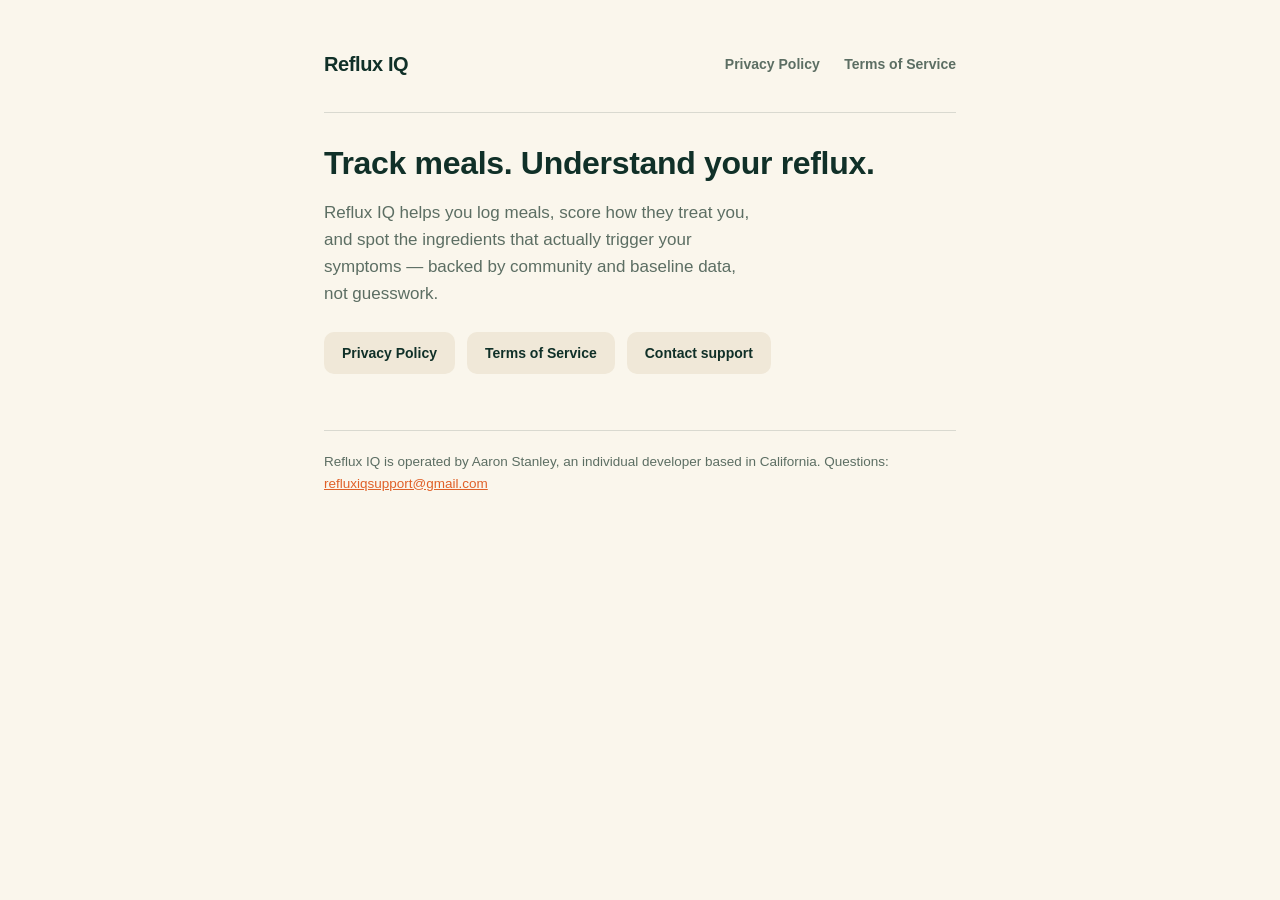
==== index.html @ 4ba95a33 "Add Reflux IQ Privacy Policy and Terms of Service pages" ====
<!doctype html>
<html lang="en">
<head>
<meta charset="utf-8">
<meta name="viewport" content="width=device-width, initial-scale=1">
<title>Reflux IQ</title>
<meta name="description" content="Reflux IQ — track meals and reflux symptoms, see which foods trigger you.">
<link rel="stylesheet" href="style.css">
</head>
<body>
<div class="wrap">
  <header class="site">
    <a class="wordmark" href="/">Reflux IQ</a>
    <nav class="site">
      <a href="privacy-policy.html">Privacy Policy</a>
      <a href="terms-of-service.html">Terms of Service</a>
    </nav>
  </header>

  <main class="home-hero">
    <h1>Track meals. Understand your reflux.</h1>
    <p class="tagline">
      Reflux IQ helps you log meals, score how they treat you, and spot the ingredients that
      actually trigger your symptoms — backed by community and baseline data, not guesswork.
    </p>
    <div class="home-links">
      <a href="privacy-policy.html">Privacy Policy</a>
      <a href="terms-of-service.html">Terms of Service</a>
      <a href="mailto:refluxiqsupport@gmail.com">Contact support</a>
    </div>
  </main>

  <footer class="site">
    Reflux IQ is operated by Aaron Stanley, an individual developer based in California.
    Questions: <a href="mailto:refluxiqsupport@gmail.com">refluxiqsupport@gmail.com</a>
  </footer>
</div>
</body>
</html>
---- style.css ----
:root {
  --bg: #FAF6EC;
  --bg-elevated: #F0E8D8;
  --text: #103028;
  --text-secondary: #5C6E63;
  --tint: #E06028;
  --line: rgba(16, 48, 40, 0.14);
}

* { box-sizing: border-box; }

body {
  margin: 0;
  background: var(--bg);
  color: var(--text);
  font-family: -apple-system, BlinkMacSystemFont, "Segoe UI", Roboto, Helvetica, Arial, sans-serif;
  line-height: 1.6;
}

.wrap {
  max-width: 680px;
  margin: 0 auto;
  padding: 48px 24px 80px;
}

header.site {
  display: flex;
  align-items: center;
  justify-content: space-between;
  padding-bottom: 32px;
  margin-bottom: 32px;
  border-bottom: 1px solid var(--line);
}

.wordmark {
  font-weight: 800;
  font-size: 20px;
  letter-spacing: -0.02em;
  color: var(--text);
  text-decoration: none;
}

nav.site a {
  color: var(--text-secondary);
  text-decoration: none;
  font-size: 14px;
  font-weight: 600;
  margin-left: 20px;
}

nav.site a:hover { color: var(--tint); }

h1 {
  font-size: 32px;
  line-height: 1.15;
  margin: 0 0 8px;
  letter-spacing: -0.01em;
}

h2 {
  font-size: 19px;
  margin: 36px 0 10px;
}

p, li { font-size: 15.5px; }

.updated {
  color: var(--text-secondary);
  font-size: 14px;
  margin: 0 0 32px;
}

a { color: var(--tint); }

.card {
  background: var(--bg-elevated);
  border-radius: 14px;
  padding: 24px 28px;
}

.home-hero p.tagline {
  font-size: 17px;
  color: var(--text-secondary);
  max-width: 46ch;
}

.home-links {
  display: flex;
  gap: 12px;
  margin-top: 24px;
  flex-wrap: wrap;
}

.home-links a {
  display: inline-block;
  padding: 10px 18px;
  border-radius: 10px;
  background: var(--bg-elevated);
  color: var(--text);
  text-decoration: none;
  font-weight: 600;
  font-size: 14px;
}

.home-links a:hover { background: var(--tint); color: #fff; }

footer.site {
  margin-top: 56px;
  padding-top: 20px;
  border-top: 1px solid var(--line);
  color: var(--text-secondary);
  font-size: 13.5px;
}
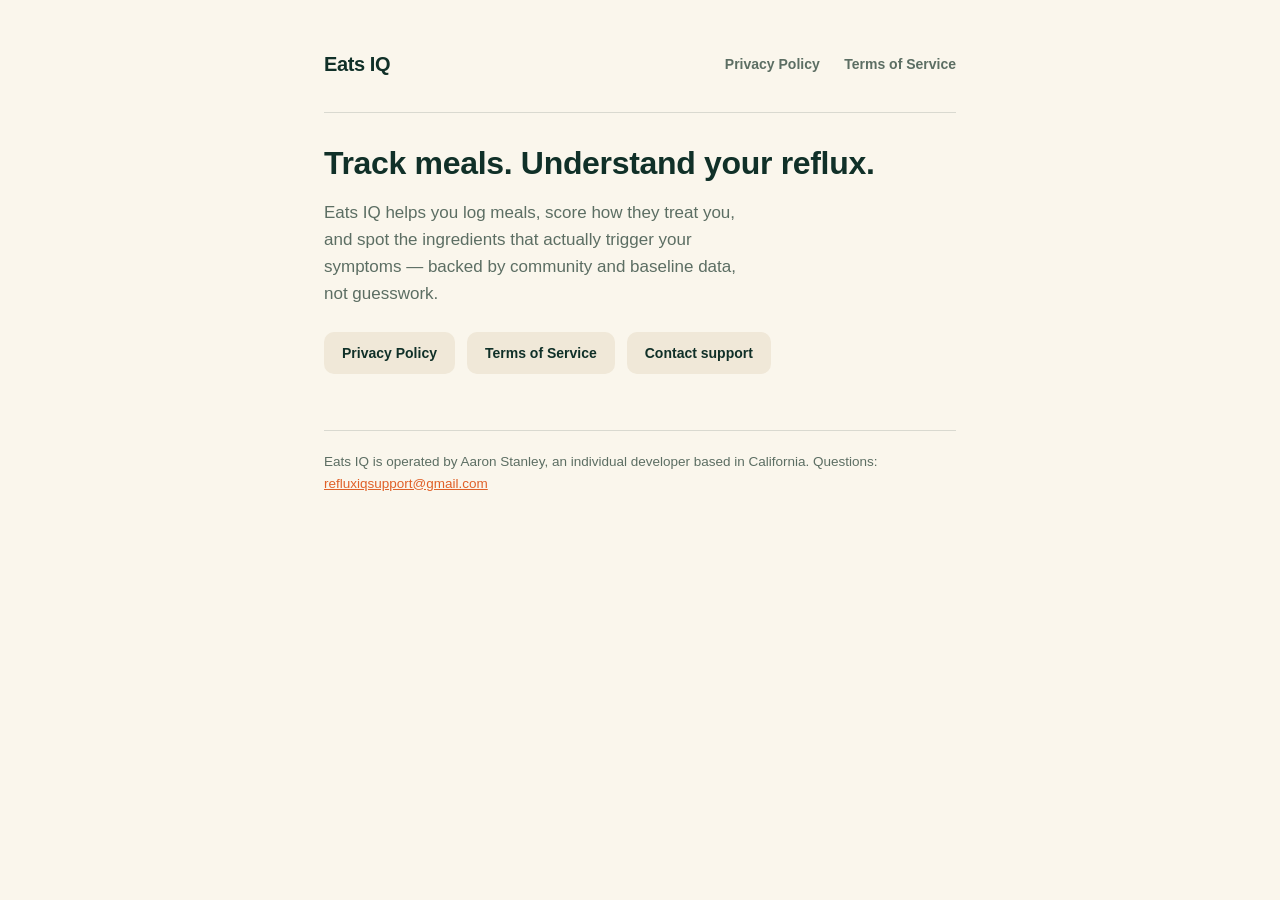
==== commit 2f53f64d: "Rename Reflux IQ to Eats IQ in index.html" ====
--- a/index.html
+++ b/index.html
@@ -3,14 +3,15 @@
 <head>
 <meta charset="utf-8">
 <meta name="viewport" content="width=device-width, initial-scale=1">
-<title>Reflux IQ</title>
-<meta name="description" content="Reflux IQ — track meals and reflux symptoms, see which foods trigger you.">
+<title>Eats IQ</title>
+<meta name="description" content="Eats IQ — log meals, see which ingredients trigger your reflux, and compare notes with a community tracking the same thing.">
+<meta name="google-site-verification" content="Atj58rd3w0Bx_E0nCpOReknHNe3fZEeyiRKM_595VqA" />
 <link rel="stylesheet" href="style.css">
 </head>
 <body>
 <div class="wrap">
   <header class="site">
-    <a class="wordmark" href="/">Reflux IQ</a>
+    <a class="wordmark" href="/">Eats IQ</a>
     <nav class="site">
       <a href="privacy-policy.html">Privacy Policy</a>
       <a href="terms-of-service.html">Terms of Service</a>
@@ -20,7 +21,7 @@
   <main class="home-hero">
     <h1>Track meals. Understand your reflux.</h1>
     <p class="tagline">
-      Reflux IQ helps you log meals, score how they treat you, and spot the ingredients that
+      Eats IQ helps you log meals, score how they treat you, and spot the ingredients that
       actually trigger your symptoms — backed by community and baseline data, not guesswork.
     </p>
     <div class="home-links">
@@ -31,7 +32,7 @@
   </main>
 
   <footer class="site">
-    Reflux IQ is operated by Aaron Stanley, an individual developer based in California.
+    Eats IQ is operated by Aaron Stanley, an individual developer based in California.
     Questions: <a href="mailto:refluxiqsupport@gmail.com">refluxiqsupport@gmail.com</a>
   </footer>
 </div>
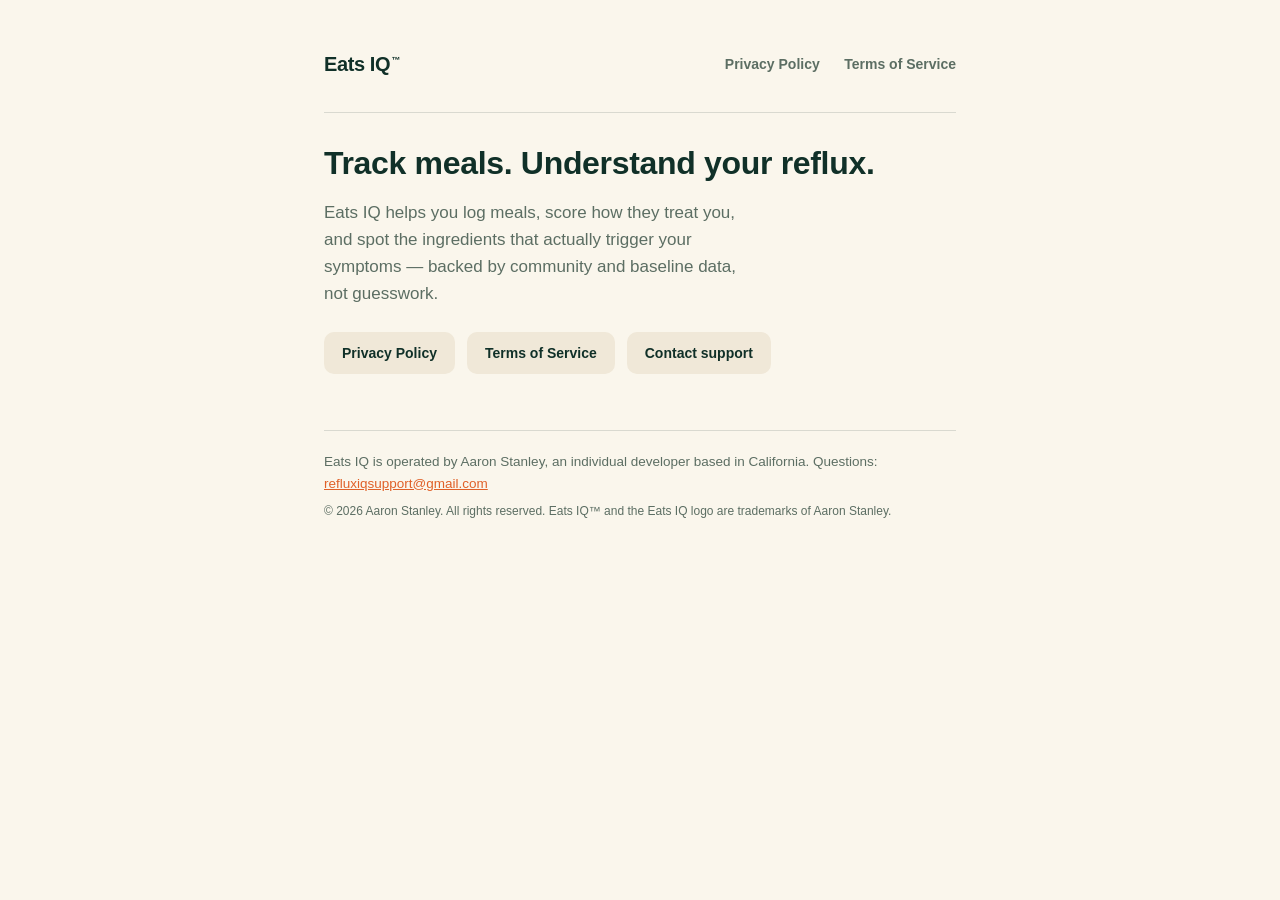
==== commit ff4fe9e8: "Terms: add app ownership and IP section; add copyright and trademark notices Co-Authored-By: Claude " ====
--- a/index.html
+++ b/index.html
@@ -6,12 +6,13 @@
 <title>Eats IQ</title>
 <meta name="description" content="Eats IQ — log meals, see which ingredients trigger your reflux, and compare notes with a community tracking the same thing.">
 <meta name="google-site-verification" content="Atj58rd3w0Bx_E0nCpOReknHNe3fZEeyiRKM_595VqA" />
+<meta name="google-site-verification" content="nnmqIkc8oKqENO7Cv0VcmT9NTCiiDMqo-i-JIBaqtnU" />
 <link rel="stylesheet" href="style.css">
 </head>
 <body>
 <div class="wrap">
   <header class="site">
-    <a class="wordmark" href="/">Eats IQ</a>
+    <a class="wordmark" href="/">Eats IQ<sup class="tm">™</sup></a>
     <nav class="site">
       <a href="privacy-policy.html">Privacy Policy</a>
       <a href="terms-of-service.html">Terms of Service</a>
@@ -34,6 +35,7 @@
   <footer class="site">
     Eats IQ is operated by Aaron Stanley, an individual developer based in California.
     Questions: <a href="mailto:refluxiqsupport@gmail.com">refluxiqsupport@gmail.com</a>
+    <span class="legal-notice">© 2026 Aaron Stanley. All rights reserved. Eats IQ™ and the Eats IQ logo are trademarks of Aaron Stanley.</span>
   </footer>
 </div>
 </body>
--- a/style.css
+++ b/style.css
@@ -111,3 +111,18 @@
   color: var(--text-secondary);
   font-size: 13.5px;
 }
+
+/* Small trademark mark after the wordmark. */
+.tm {
+  font-size: 0.45em;
+  font-weight: 600;
+  vertical-align: super;
+  margin-left: 1px;
+  line-height: 0;
+}
+
+footer.site .legal-notice {
+  display: block;
+  margin-top: 8px;
+  font-size: 12px;
+}
